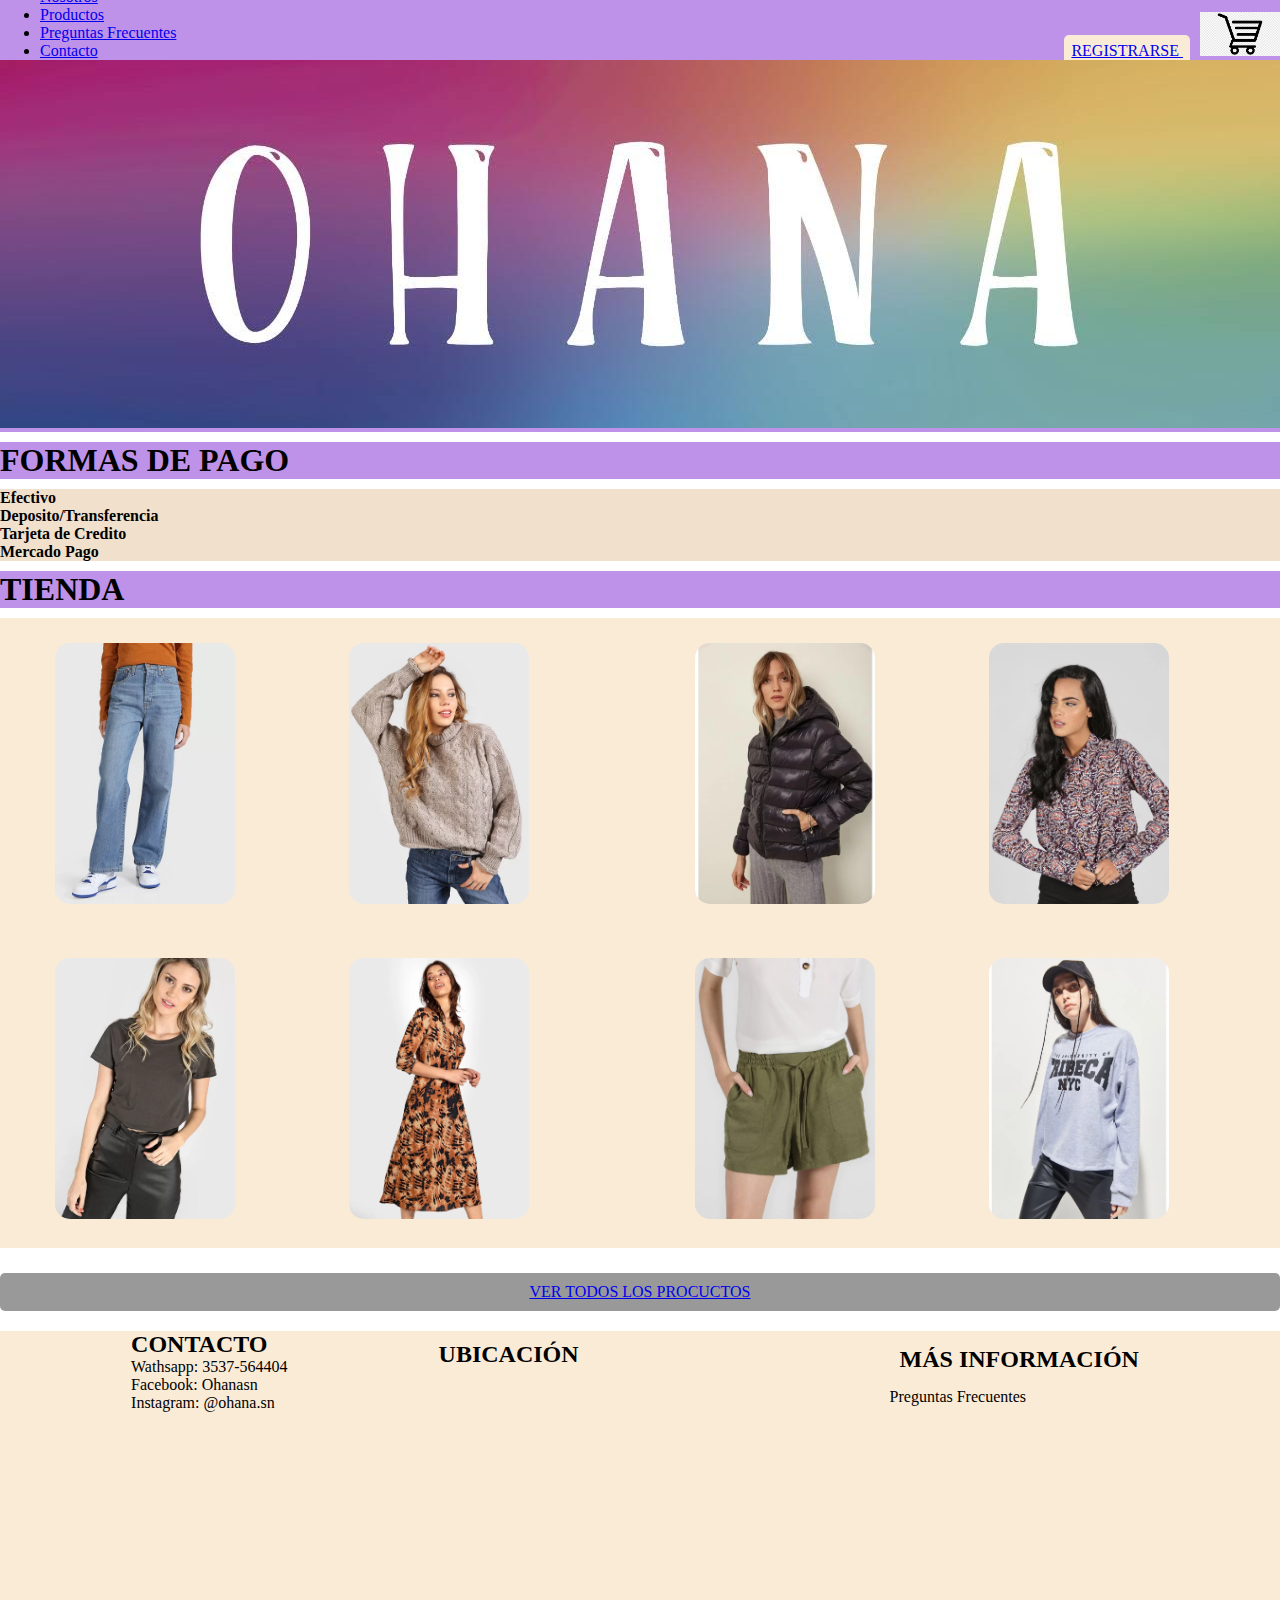
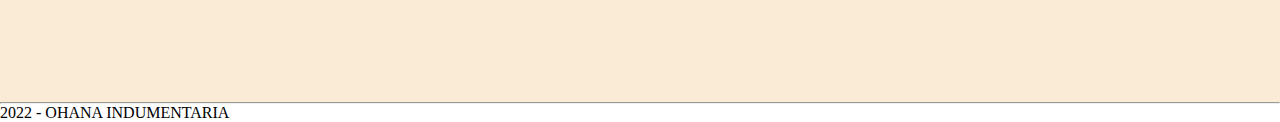
==== index.html @ f1de867f "Version SASS" ====
<!DOCTYPE html>
<html>
<head>
    <title>OHANA INDUMENTARIA</title>
    <link rel="stylesheet" href="../CSS/destino.css">
    <link rel="stylesheet" href="./estilos.css">
    <link  rel= "shortcut icon"  href= "favicon.ico"  type= "image/x-icon"> 
    <link  rel= "icon"  href= "favicon.ico"  type= "image/x-icon">
</head>
<body>
    <header> 
        <div class="carrito-flex">
        <section>
        <nav class="menu"> 
            <ul>
                <li><a href="nosotros.html">Nosotros</a></li>
                <li><a href="productos.html">Productos</a></li>
                <li><a href="preguntasfrecuentes.html">Preguntas Frecuentes</a></li>
                <li><a href="Contacto.html">Contacto</a></li>
            </ul>
        </nav>
        </section>
        <section>
         <a class="boton" href="registrarse.html"> REGISTRARSE </a>
        
       <img src="carrito.png" width="80" alt="">
    </section>
        </div>
       <img class="ancho" src="IMG-20210518-WA0009.jpg" width="850" alt="">
    
</header>

    <main> 
        <h1 class="margen">FORMAS DE PAGO </h1>
            <div class="color">
            <p>Efectivo</p>
            <p>Deposito/Transferencia</p> 
            <p>Tarjeta de Credito</p>
            <p>Mercado Pago</p>
            </div>
    

        <h1 class="titulo">TIENDA</h1>
        <section class="galeria">
            <article>
        <img class="imagen" src="JEANS.webp" width="180" alt=""> 
        <img class="imagen"src="textiles-1065-293429-1-product.webp" width="180" alt="SWEATERS"> 
        <img class="imagen"src="vespertine-0204-150019-1-product.webp"  width="180" alt="REMERAS"> 
        <img class="imagen"src="vestido.jpeg" width="180" alt="VESTIDO">  
            </article>
            <article>
        <img class="imagen"src="akiabara-8127-557339-1-product.webp" width="180" alt="CAMPERAS">
        <img class="imagen"src="CAMISA.jpeg" width="180" alt="CAMISA"> 
        <img class="imagen"src="SHORT.JPG" width="180" alt="SHORT">
        <img class="imagen"src="buzo.jpg" width="180" alt="BUZOS"> 
            </article>
        </section>
        <a class="centro" href="productos.html"> VER TODOS LOS PROCUCTOS</a>
         
        
    
       <section class="contacto">
        <article>
        <h2> CONTACTO</h2>
        <p>Wathsapp: 3537-564404</p>
        <p>Facebook: Ohanasn</p>
        <p>Instagram: @ohana.sn</p>
        </article>
        <article>
        <h2 class="margen-interno">UBICACIÓN</h2>
        <iframe class="margen-interno" src="https://www.google.com/maps/embed?pb=!1m18!1m12!1m3!1d3350.3219754025263!2d-62.67463546057009!3d-32.88965444588786!2m3!1f0!2f0!3f0!3m2!1i1024!2i768!4f13.1!3m3!1m2!1s0x95c9505a02c9ce23%3A0xd6c0d1e16e33cb9f!2sSarmiento%20163%2C%20Justiniano%20Posse%2C%20C%C3%B3rdoba!5e0!3m2!1ses-419!2sar!4v1657662492790!5m2!1ses-419!2sar" width="300" height="250" style="border:0;" allowfullscreen="" loading="lazy" referrerpolicy="no-referrer-when-downgrade"></iframe>
        </article>
        <article>
        <h2 class="izquierda">MÁS INFORMACIÓN</h2>
        <p>Preguntas Frecuentes</p>
        </article>
        </section>
     </main>

    <footer> 
       <hr> 
       <p>2022 - OHANA INDUMENTARIA</p>             
    </footer>


</body>


</html>
---- estilos.css ----
*{
    margin: 0;
}
header {
    background-color: rgb(191, 146, 233);
}


h1 {
    background-color: rgb(191, 146, 233);
    margin: 10px 0px;
}

.ancho {
    width: 100%;
    }

 .margen {
    margin: 10px 0px;
    }

 #margen {
       margin: px;
}
.margen-interno {
    padding: 10px 20px;
}
.margenes{ 
    margin: 20px 50px;
}

.menu {
    width: 120%;
}
  
     .boton {
        border-radius: 5px;
        background-color:antiquewhite;
        padding: 7px;
        margin: 10px ;
     }
  
    .nosotros {
        width: 60%;
        height: 70%;
        padding: 20px 20px 500px 20px;
        text-align: justify;
        line-height: 1.6;
        font-family: Verdana, Geneva, Tahoma, sans-serif;
    }
    
    .izquierda {
      text-align: left;
      padding: 5px 10px;
      margin: 10px 0px;
    }
    .derecha {
        text-align: right;
        margin:0px 20px 10px 0px;
    }
   
     h4{
        font-family: Verdana, Geneva, Tahoma, sans-serif;
        margin: 10px 0px 10px 10px;
        padding: 10px 0px ;
        }
  
   .centro {
    display: flex;
    justify-content: center;
    border-radius: 5px;
    background-color: rgb(153, 153, 153);
    padding: 10px 10px; 
    margin-bottom: 20px;
    }

    .carrito-flex {
    display: flex;
    flex-direction: row;
    justify-content: space-between;
    height: 60px;
    align-items: flex-end;
    }
    

.color {
    font-weight:bolder;
    background-color:rgb(240, 224, 204)
}

.galeria {
    display: flex;
    flex-direction:column reverse;
    justify-content:space-between;
    margin-bottom: 25px;
    background-color: antiquewhite;
}

 
.imagen {
border-radius: 20px;
margin: 20px 50px;
padding: 5px 5px;
}
.contacto {
    display: flex;
    flex-direction: row;
    justify-content: space-evenly;
    background-color: antiquewhite;
    padding-bottom: 50px;

}

.formulario {
    margin: 10px 10px;
    padding: 20px 10px 200px 10px;
}
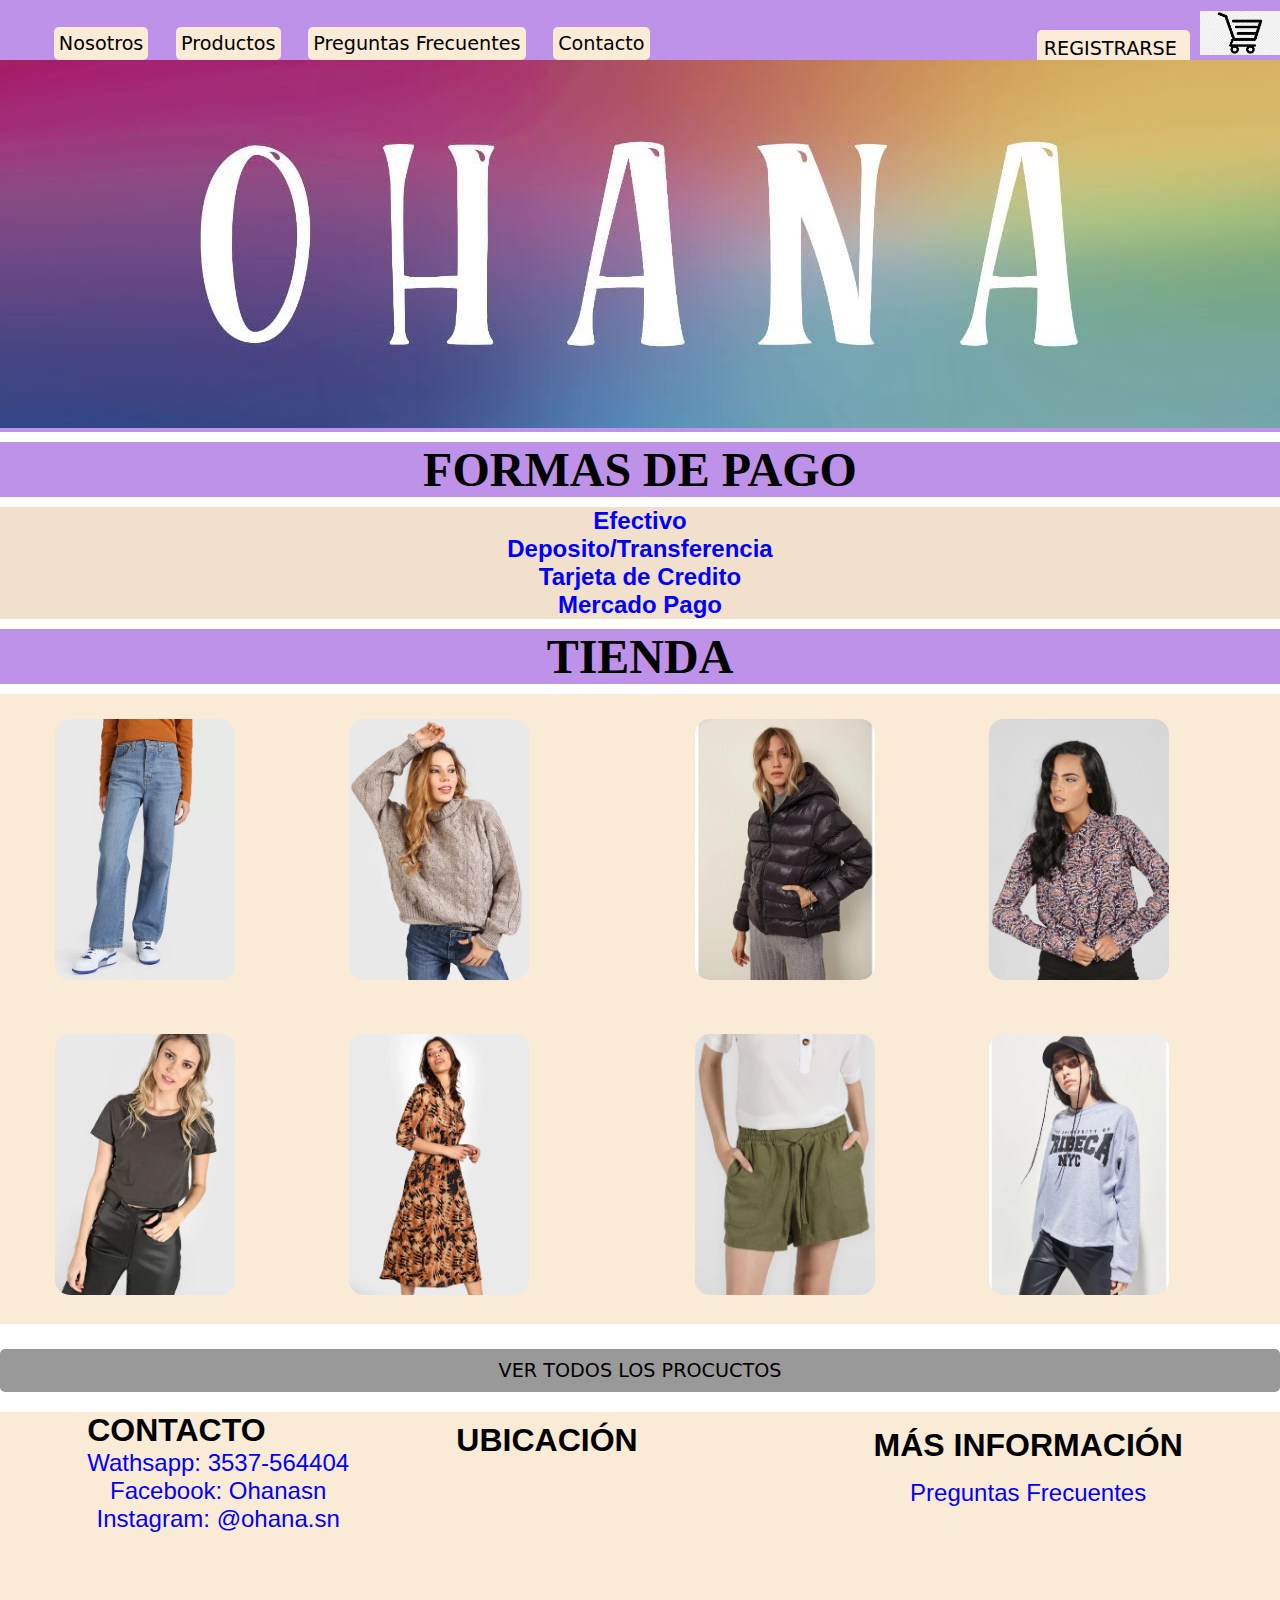
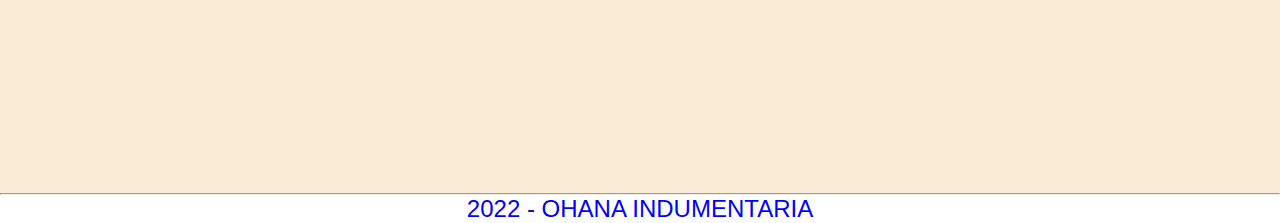
==== commit 7f7523b7: "SASS 2" ====
--- a/index.html
+++ b/index.html
@@ -2,7 +2,7 @@
 <html>
 <head>
     <title>OHANA INDUMENTARIA</title>
-    <link rel="stylesheet" href="../CSS/destino.css">
+    <link rel="stylesheet" href="CSS/destino.css">
     <link rel="stylesheet" href="./estilos.css">
     <link  rel= "shortcut icon"  href= "favicon.ico"  type= "image/x-icon"> 
     <link  rel= "icon"  href= "favicon.ico"  type= "image/x-icon">
--- a/CSS/destino.css
+++ b/CSS/destino.css
@@ -0,0 +1,49 @@
+h1 {
+  font-family: Cambria, Cochin, Georgia, Times, "Times New Roman", serif;
+  font-size: 3rem;
+  text-align: center;
+}
+
+h2 {
+  font-family: Verdana, Geneva, Tahoma, sans-serif;
+  font-size: 2rem;
+}
+
+h3 {
+  font-family: Verdana, Geneva, Tahoma, sans-serif;
+  font-size: 2, 5rem;
+  text-align: center;
+}
+
+a {
+  font-family: system-ui, -apple-system, BlinkMacSystemFont, "Segoe UI", Roboto, Oxygen, Ubuntu, Cantarell, "Open Sans", "Helvetica Neue", sans-serif;
+  font-size: larger;
+}
+
+p {
+  font-family: "Gill Sans", "Gill Sans MT", Calibri, "Trebuchet MS", sans-serif;
+  font-size: x-large;
+  text-align: center;
+  color: blue;
+}
+
+ul {
+  text-decoration: none;
+  list-style: none;
+  display: flex;
+  flex-direction: row;
+  justify-content: space-around;
+}
+ul li {
+  text-decoration: none;
+  border-radius: 5px;
+  background-color: antiquewhite;
+  padding: 5px;
+}
+
+a {
+  text-decoration: none;
+  color: black;
+}
+
+/*# sourceMappingURL=destino.css.map */
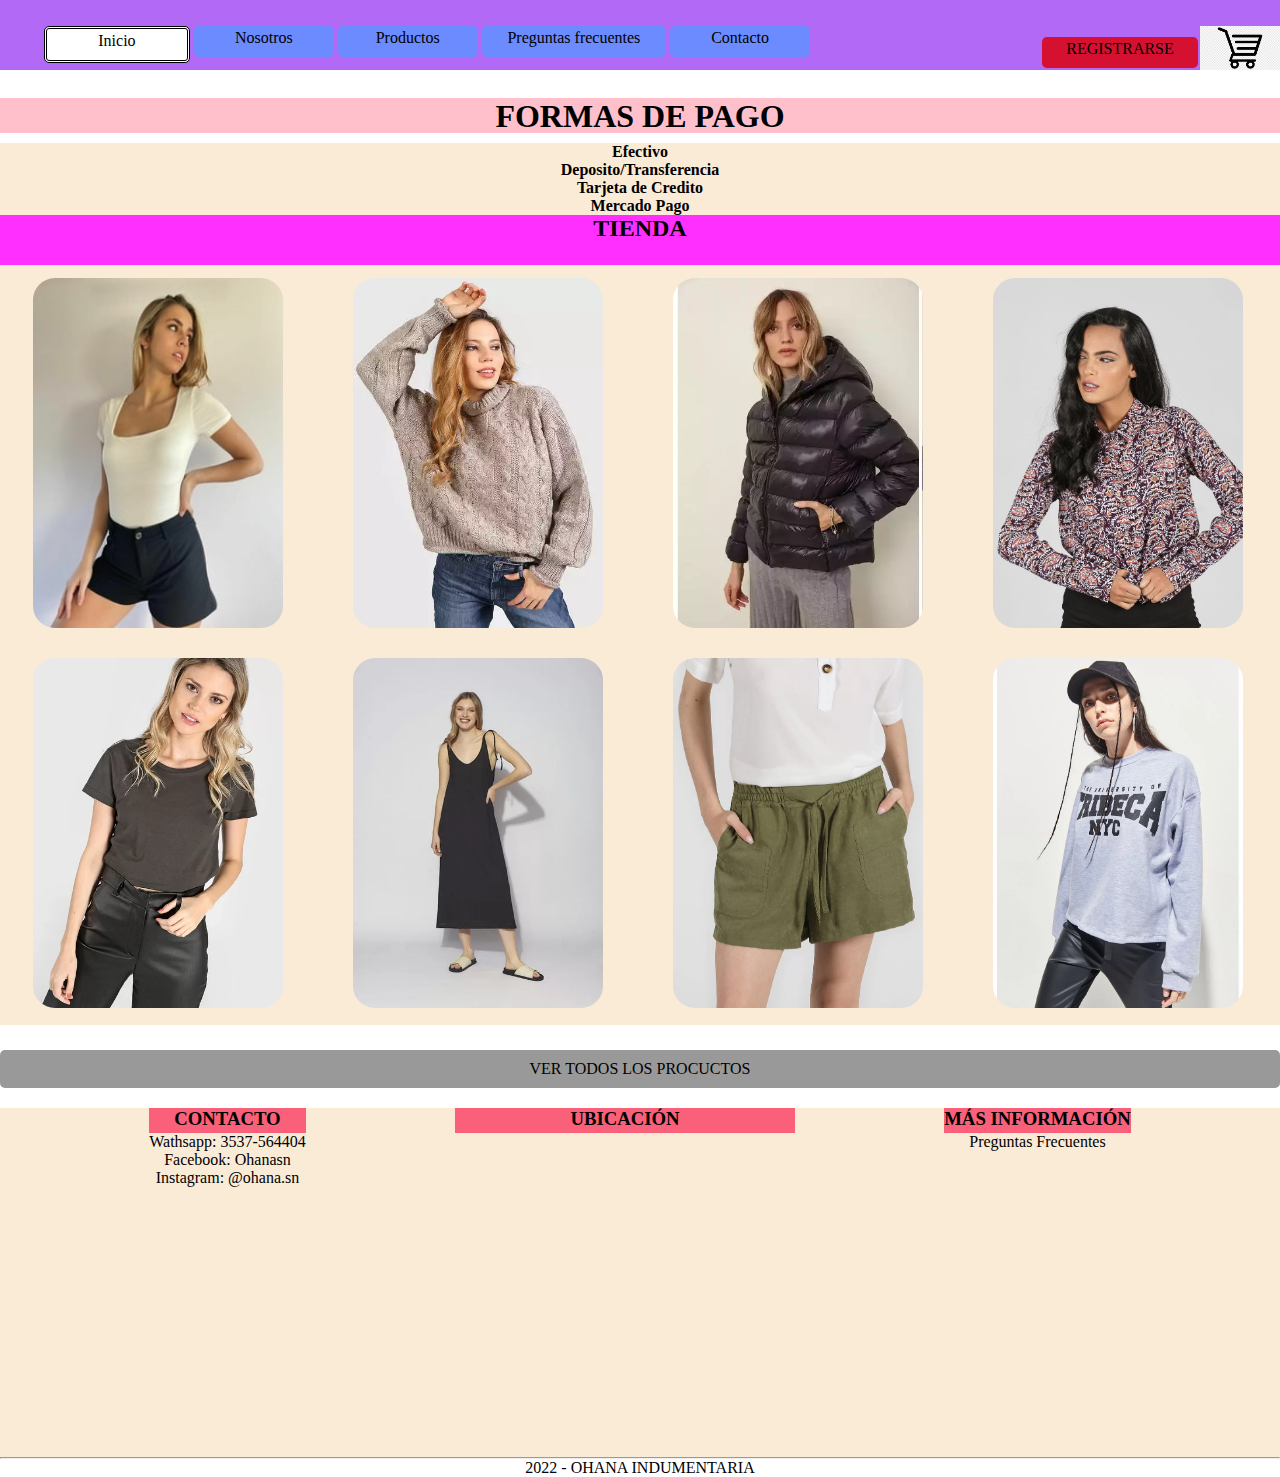
==== commit 3432d94a: "SASS + SEO" ====
--- a/index.html
+++ b/index.html
@@ -1,82 +1,89 @@
 <!DOCTYPE html>
 <html>
 <head>
-    <title>OHANA INDUMENTARIA</title>
-    <link rel="stylesheet" href="CSS/destino.css">
-    <link rel="stylesheet" href="./estilos.css">
-    <link  rel= "shortcut icon"  href= "favicon.ico"  type= "image/x-icon"> 
-    <link  rel= "icon"  href= "favicon.ico"  type= "image/x-icon">
+    <!-- TITULO -->
+      <title>OHANA INDUMENTARIA</title>
+    <!-- SEO-KEYWORDS -->
+      <meta name="keywords" content="Indumentaria, Femenina, Mayorista, Ropa, Cordoba">
+     <!-- DESCRIPTION -->
+     <meta name="description" content="Venta de indumentaria femenina por mayor, envios a todo el pais">
+     <!-- CSS -->
+      <link rel="stylesheet" href="CSS/destino.css">
+      <link rel="stylesheet" href="./estilos.css">
+     <!-- FAVICON -->
+      <link  rel= "shortcut icon"  href= "favicon.ico"  type= "image/x-icon"> 
+      <link  rel= "icon"  href= "favicon.ico"  type= "image/x-icon">
 </head>
 <body>
-    <header> 
-        <div class="carrito-flex">
-        <section>
+<header> 
+         <!-- MENÚ -->
+    <div class="carrito-flex">
+     <section>
         <nav class="menu"> 
             <ul>
-                <li><a href="nosotros.html">Nosotros</a></li>
-                <li><a href="productos.html">Productos</a></li>
-                <li><a href="preguntasfrecuentes.html">Preguntas Frecuentes</a></li>
-                <li><a href="Contacto.html">Contacto</a></li>
+                <li class="boton-blco"><a href="index.html">Inicio</a></li>
+                <li class="boton"><a href="nosotros.html">Nosotros</a></li>
+                <li class="boton"><a href="productos.html">Productos</a></li>
+                <li class="boton-ancho"><a href="preguntasfrecuentes.html">Preguntas frecuentes</a></li>
+                <li class="boton"><a href="Contacto.html">Contacto</a></li>
             </ul>
         </nav>
-        </section>
-        <section>
-         <a class="boton" href="registrarse.html"> REGISTRARSE </a>
-        
-       <img src="carrito.png" width="80" alt="">
-    </section>
-        </div>
-       <img class="ancho" src="IMG-20210518-WA0009.jpg" width="850" alt="">
-    
+     </section>
+      <section class="carrito-flex">
+         <!-- BOTON REGISTRARSE -->
+         <a class="boton-rosa" href="registrarse.html"> REGISTRARSE </a>
+          <!-- CARRITO -->
+         <img src="carrito.png" width="80" alt="">
+      </section>
+    </div>
+         <!-- LOGO -->
+       <img class="ancho" src="IMG-20210518-WA0009-min.jpg" width="850" alt="">
 </header>
-
-    <main> 
+     <main> 
+         <!-- COMIENZO DEL MAIN -->
         <h1 class="margen">FORMAS DE PAGO </h1>
-            <div class="color">
+          <div class="color">
             <p>Efectivo</p>
             <p>Deposito/Transferencia</p> 
             <p>Tarjeta de Credito</p>
             <p>Mercado Pago</p>
-            </div>
-    
-
-        <h1 class="titulo">TIENDA</h1>
+          </div>
+        <!-- GALERIA -->
+        <h2 class="titulo">TIENDA</h2>
         <section class="galeria">
             <article>
-        <img class="imagen" src="JEANS.webp" width="180" alt=""> 
-        <img class="imagen"src="textiles-1065-293429-1-product.webp" width="180" alt="SWEATERS"> 
-        <img class="imagen"src="vespertine-0204-150019-1-product.webp"  width="180" alt="REMERAS"> 
-        <img class="imagen"src="vestido.jpeg" width="180" alt="VESTIDO">  
-            </article>
-            <article>
-        <img class="imagen"src="akiabara-8127-557339-1-product.webp" width="180" alt="CAMPERAS">
-        <img class="imagen"src="CAMISA.jpeg" width="180" alt="CAMISA"> 
-        <img class="imagen"src="SHORT.JPG" width="180" alt="SHORT">
-        <img class="imagen"src="buzo.jpg" width="180" alt="BUZOS"> 
-            </article>
+             <img class="imagen" src="IMAGENES/BODY-min.jpeg" width="180" alt=""> 
+             <img class="imagen" src="IMAGENES/textiles-1065-293429-1-product.webp" width="180" alt="SWEATERS"> 
+             <img class="imagen" src="IMAGENES/remera.jpg.webp" width="180" alt="REMERAS"> 
+             <img class="imagen" src="IMAGENES/kill-0417-782759-1-product.webp" width="180" alt="VESTIDO">  
+          </article>
+          <article>
+            <img class="imagen" src="IMAGENES/akiabara-8127-557339-1-product.webp" width="180" alt="CAMPERAS">
+            <img class="imagen" src="IMAGENES/CAMISA-min.jpeg" width="180" alt="CAMISA"> 
+            <img class="imagen" src="IMAGENES/SHORT-min.JPG" width="180" alt="SHORT">
+            <img class="imagen" src="IMAGENES/buzo-min.jpg" width="180" alt="BUZOS"> 
+           </article>
         </section>
         <a class="centro" href="productos.html"> VER TODOS LOS PROCUCTOS</a>
-         
-        
-    
-       <section class="contacto">
-        <article>
-        <h2> CONTACTO</h2>
-        <p>Wathsapp: 3537-564404</p>
-        <p>Facebook: Ohanasn</p>
-        <p>Instagram: @ohana.sn</p>
+         <!-- CONTACTO, UBICACIÓN, MÁS INFO -->
+     <section class="contacto">
+         <article>
+          <h3> CONTACTO</h3>
+          <p>Wathsapp: 3537-564404</p>
+          <p>Facebook: Ohanasn</p>
+          <p>Instagram: @ohana.sn</p>
+         </article>
+         <article>
+           <h3>UBICACIÓN</h3>
+           <iframe class="margen-interno" src="https://www.google.com/maps/embed?pb=!1m18!1m12!1m3!1d3350.3219754025263!2d-62.67463546057009!3d-32.88965444588786!2m3!1f0!2f0!3f0!3m2!1i1024!2i768!4f13.1!3m3!1m2!1s0x95c9505a02c9ce23%3A0xd6c0d1e16e33cb9f!2sSarmiento%20163%2C%20Justiniano%20Posse%2C%20C%C3%B3rdoba!5e0!3m2!1ses-419!2sar!4v1657662492790!5m2!1ses-419!2sar" width="300" height="250" style="border:0;" allowfullscreen="" loading="lazy" referrerpolicy="no-referrer-when-downgrade"></iframe>
         </article>
         <article>
-        <h2 class="margen-interno">UBICACIÓN</h2>
-        <iframe class="margen-interno" src="https://www.google.com/maps/embed?pb=!1m18!1m12!1m3!1d3350.3219754025263!2d-62.67463546057009!3d-32.88965444588786!2m3!1f0!2f0!3f0!3m2!1i1024!2i768!4f13.1!3m3!1m2!1s0x95c9505a02c9ce23%3A0xd6c0d1e16e33cb9f!2sSarmiento%20163%2C%20Justiniano%20Posse%2C%20C%C3%B3rdoba!5e0!3m2!1ses-419!2sar!4v1657662492790!5m2!1ses-419!2sar" width="300" height="250" style="border:0;" allowfullscreen="" loading="lazy" referrerpolicy="no-referrer-when-downgrade"></iframe>
+          <h3>MÁS INFORMACIÓN</h3>
+          <p>Preguntas Frecuentes</p>
         </article>
-        <article>
-        <h2 class="izquierda">MÁS INFORMACIÓN</h2>
-        <p>Preguntas Frecuentes</p>
-        </article>
-        </section>
+      </section>
      </main>
-
+ <!-- FOOTER -->
     <footer> 
        <hr> 
        <p>2022 - OHANA INDUMENTARIA</p>             
--- a/CSS/destino.css
+++ b/CSS/destino.css
@@ -1,32 +1,3 @@
-h1 {
-  font-family: Cambria, Cochin, Georgia, Times, "Times New Roman", serif;
-  font-size: 3rem;
-  text-align: center;
-}
-
-h2 {
-  font-family: Verdana, Geneva, Tahoma, sans-serif;
-  font-size: 2rem;
-}
-
-h3 {
-  font-family: Verdana, Geneva, Tahoma, sans-serif;
-  font-size: 2, 5rem;
-  text-align: center;
-}
-
-a {
-  font-family: system-ui, -apple-system, BlinkMacSystemFont, "Segoe UI", Roboto, Oxygen, Ubuntu, Cantarell, "Open Sans", "Helvetica Neue", sans-serif;
-  font-size: larger;
-}
-
-p {
-  font-family: "Gill Sans", "Gill Sans MT", Calibri, "Trebuchet MS", sans-serif;
-  font-size: x-large;
-  text-align: center;
-  color: blue;
-}
-
 ul {
   text-decoration: none;
   list-style: none;
@@ -46,4 +17,76 @@
   color: black;
 }
 
+/***EXTEND***/
+.boton, .boton-rosa, .boton-blco, .boton-ancho {
+  width: 150px;
+  height: 25px;
+  align-items: center;
+  border-radius: 5px;
+  background-color: rgb(107, 139, 255);
+  text-align: center;
+  padding: 3px;
+  margin: 2px;
+}
+
+.boton-ancho {
+  width: 200px;
+}
+
+.boton-blco {
+  background-color: white;
+  border-style: double;
+}
+
+.boton-rosa {
+  background-color: rgb(213, 16, 49);
+}
+
+/***MIXINS***/
+h1 {
+  height: 35px;
+  width: 100%;
+  background-color: pink;
+  text-align: center;
+}
+
+h2 {
+  height: 50px;
+  width: 100%;
+  background-color: rgb(255, 47, 255);
+  text-align: center;
+}
+
+h3 {
+  height: 25px;
+  width: 100%;
+  background-color: rgb(250, 96, 122);
+  text-align: center;
+}
+
+.imagen {
+  height: 350px;
+  width: 250px;
+  border-radius: 25px;
+  margin: 10px 30px;
+  padding: 3px;
+}
+
+/***MAPS***/
+div {
+  font-family: serif;
+}
+
+article {
+  font-family: verdana;
+}
+
+footer {
+  font-family: comic;
+}
+
+p {
+  font-family: verdana;
+}
+
 /*# sourceMappingURL=destino.css.map */
--- a/estilos.css
+++ b/estilos.css
@@ -1,46 +1,25 @@
 *{
     margin: 0;
-}
-header {
-    background-color: rgb(191, 146, 233);
-}
-
-
-h1 {
-    background-color: rgb(191, 146, 233);
-    margin: 10px 0px;
 }
 
 .ancho {
     width: 100%;
     }
-
- .margen {
+.margen {
     margin: 10px 0px;
     }
-
- #margen {
-       margin: px;
-}
 .margen-interno {
     padding: 10px 20px;
 }
 .margenes{ 
     margin: 20px 50px;
 }
+.menu {
+   width: 90%;
+   margin: 5px 2px;
 
-.menu {
-    width: 120%;
 }
-  
-     .boton {
-        border-radius: 5px;
-        background-color:antiquewhite;
-        padding: 7px;
-        margin: 10px ;
-     }
-  
-    .nosotros {
+.nosotros {
         width: 60%;
         height: 70%;
         padding: 20px 20px 500px 20px;
@@ -49,23 +28,25 @@
         font-family: Verdana, Geneva, Tahoma, sans-serif;
     }
     
-    .izquierda {
+.izquierda {
       text-align: left;
       padding: 5px 10px;
       margin: 10px 0px;
     }
-    .derecha {
+.derecha {
         text-align: right;
         margin:0px 20px 10px 0px;
     }
    
-     h4{
+h4{
         font-family: Verdana, Geneva, Tahoma, sans-serif;
         margin: 10px 0px 10px 10px;
         padding: 10px 0px ;
         }
-  
-   .centro {
+  p {
+    text-align: center;
+  }
+.centro {
     display: flex;
     justify-content: center;
     border-radius: 5px;
@@ -73,35 +54,28 @@
     padding: 10px 10px; 
     margin-bottom: 20px;
     }
-
-    .carrito-flex {
+.carrito-flex {
     display: flex;
     flex-direction: row;
-    justify-content: space-between;
-    height: 60px;
-    align-items: flex-end;
+    justify-content:space-between;
+    background-color: rgb(178, 105, 246);
+    height: 70px;
+    align-items:flex-end;
     }
     
-
 .color {
     font-weight:bolder;
-    background-color:rgb(240, 224, 204)
+    background-color: antiquewhite;
+    
 }
 
 .galeria {
     display: flex;
     flex-direction:column reverse;
     justify-content:space-between;
+    background-color: antiquewhite;
     margin-bottom: 25px;
-    background-color: antiquewhite;
-}
-
- 
-.imagen {
-border-radius: 20px;
-margin: 20px 50px;
-padding: 5px 5px;
-}
+    }
 .contacto {
     display: flex;
     flex-direction: row;
@@ -110,7 +84,6 @@
     padding-bottom: 50px;
 
 }
-
 .formulario {
     margin: 10px 10px;
     padding: 20px 10px 200px 10px;
